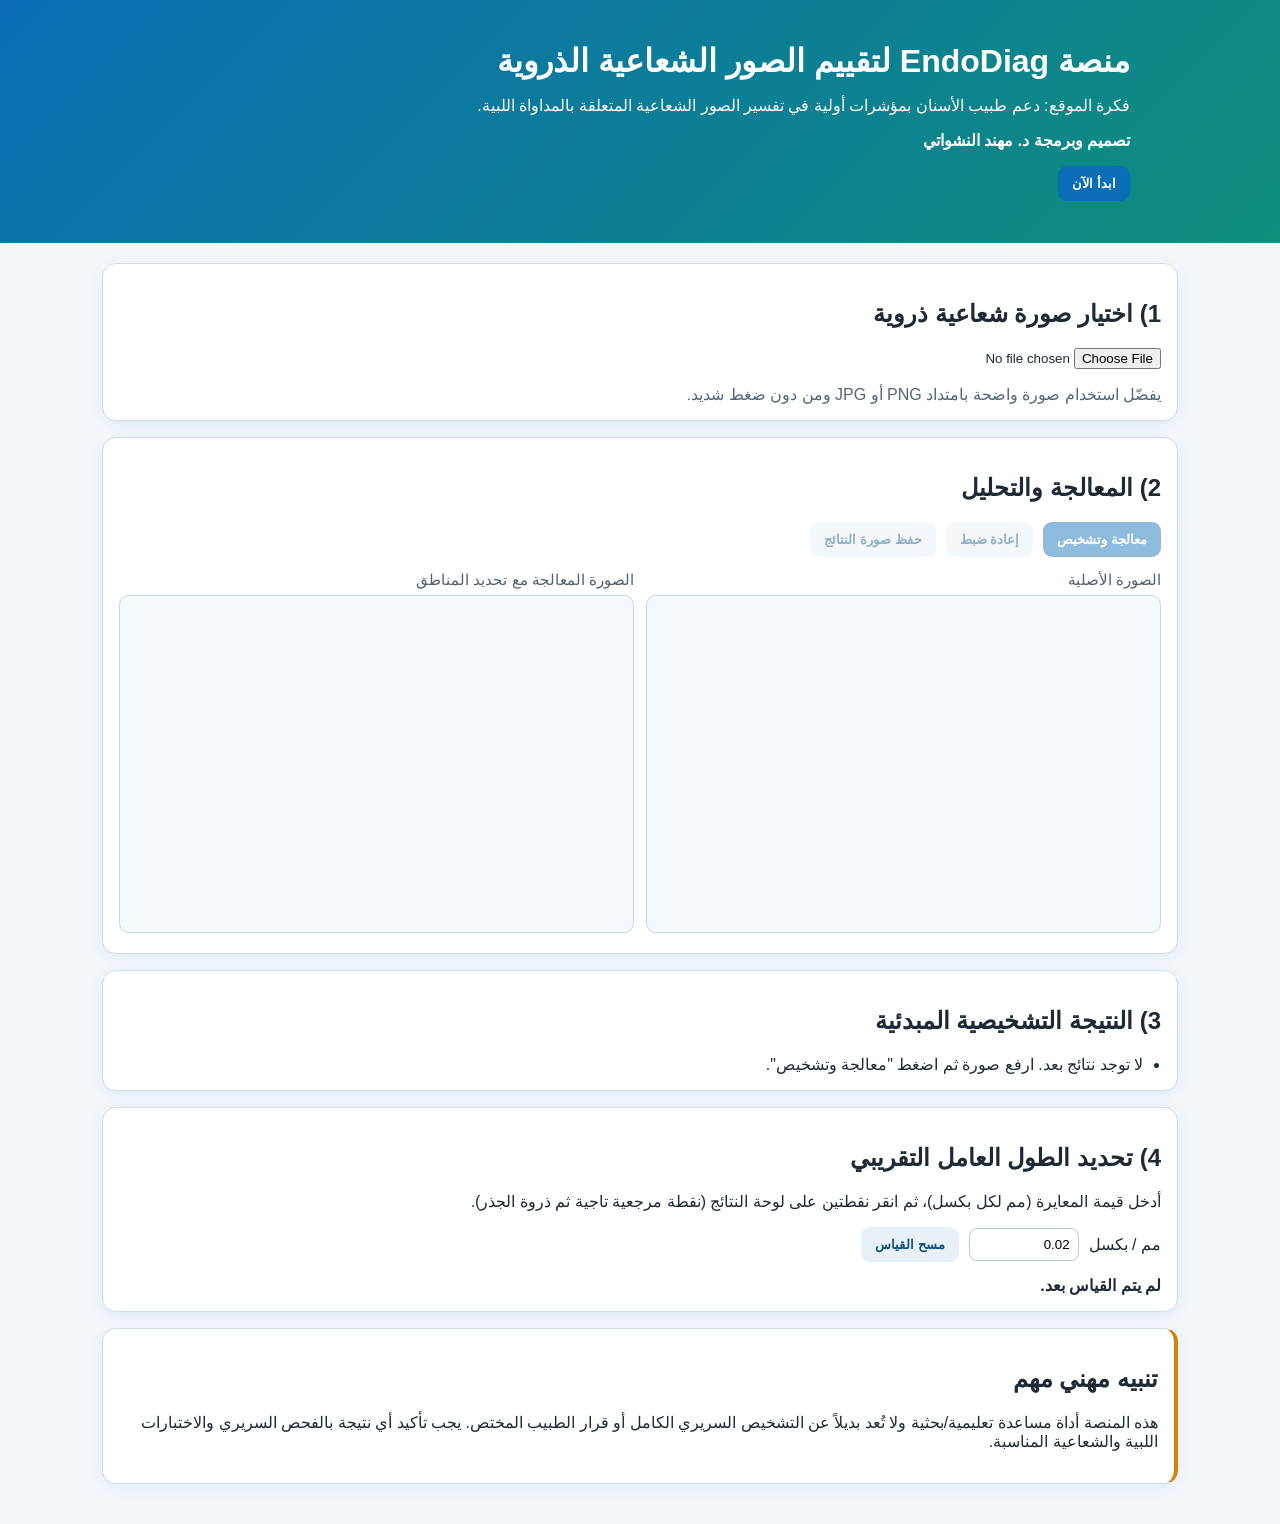
==== index.html @ b7d3419e "Build initial Arabic EndoDiag web interface Co-authored-by: Mohanad-AlNa <268337521+Mohanad-AlNa@use" ====
<!doctype html>
<html lang="ar" dir="rtl">
  <head>
    <meta charset="UTF-8" />
    <meta name="viewport" content="width=device-width, initial-scale=1.0" />
    <title>EndoDiag | تشخيص صور المداواة اللبية</title>
    <link rel="stylesheet" href="./styles.css" />
  </head>
  <body>
    <header class="hero">
      <div class="hero-content">
        <h1>منصة EndoDiag لتقييم الصور الشعاعية الذروية</h1>
        <p>
          فكرة الموقع: دعم طبيب الأسنان بمؤشرات أولية في تفسير الصور الشعاعية
          المتعلقة بالمداواة اللبية.
        </p>
        <p class="credit">تصميم وبرمجة د. مهند النشواتي</p>
        <button id="startBtn" class="primary-btn">ابدأ الآن</button>
      </div>
    </header>

    <main id="workspace" class="workspace">
      <section class="card">
        <h2>1) اختيار صورة شعاعية ذروية</h2>
        <input id="imageInput" type="file" accept="image/*" />
        <p class="hint">
          يفضّل استخدام صورة واضحة بامتداد PNG أو JPG ومن دون ضغط شديد.
        </p>
      </section>

      <section class="card">
        <h2>2) المعالجة والتحليل</h2>
        <div class="actions">
          <button id="analyzeBtn" class="primary-btn" disabled>معالجة وتشخيص</button>
          <button id="resetBtn" class="secondary-btn" disabled>إعادة ضبط</button>
          <button id="exportBtn" class="secondary-btn" disabled>حفظ صورة النتائج</button>
        </div>
        <div class="canvas-grid">
          <figure>
            <figcaption>الصورة الأصلية</figcaption>
            <canvas id="sourceCanvas" width="640" height="420"></canvas>
          </figure>
          <figure>
            <figcaption>الصورة المعالجة مع تحديد المناطق</figcaption>
            <canvas id="resultCanvas" width="640" height="420"></canvas>
          </figure>
        </div>
      </section>

      <section class="card">
        <h2>3) النتيجة التشخيصية المبدئية</h2>
        <ul id="diagnosisList" class="diagnosis-list">
          <li>لا توجد نتائج بعد. ارفع صورة ثم اضغط "معالجة وتشخيص".</li>
        </ul>
      </section>

      <section class="card">
        <h2>4) تحديد الطول العامل التقريبي</h2>
        <p>
          أدخل قيمة المعايرة (مم لكل بكسل)، ثم انقر نقطتين على لوحة النتائج
          (نقطة مرجعية تاجية ثم ذروة الجذر).
        </p>
        <div class="measure-row">
          <label for="mmPerPixel">مم / بكسل</label>
          <input id="mmPerPixel" type="number" min="0.001" step="0.001" value="0.02" />
          <button id="clearMeasureBtn" class="secondary-btn">مسح القياس</button>
        </div>
        <p id="workLengthOutput" class="work-length">لم يتم القياس بعد.</p>
      </section>

      <section class="card disclaimer">
        <h2>تنبيه مهني مهم</h2>
        <p>
          هذه المنصة أداة مساعدة تعليمية/بحثية ولا تُعد بديلاً عن التشخيص السريري
          الكامل أو قرار الطبيب المختص. يجب تأكيد أي نتيجة بالفحص السريري
          والاختبارات اللبية والشعاعية المناسبة.
        </p>
      </section>
    </main>

    <script src="./app.js"></script>
  </body>
</html>
---- styles.css ----
:root {
  color-scheme: light;
  --bg: #f3f7fb;
  --card: #ffffff;
  --primary: #0a6db5;
  --primary-dark: #055089;
  --border: #d3deea;
  --text: #1d2a36;
  --danger: #d53232;
  --warn: #d98007;
  --ok: #1f8a3a;
}

* {
  box-sizing: border-box;
}

body {
  margin: 0;
  font-family: "Segoe UI", Tahoma, Arial, sans-serif;
  background: var(--bg);
  color: var(--text);
}

.hero {
  background: linear-gradient(135deg, #0a6db5, #0f8e7a);
  color: #fff;
  padding: 42px 20px;
}

.hero-content {
  max-width: 980px;
  margin: 0 auto;
}

.hero h1 {
  margin: 0 0 10px;
}

.credit {
  font-weight: 600;
}

.workspace {
  max-width: 1100px;
  margin: 20px auto 40px;
  padding: 0 12px;
  display: grid;
  gap: 16px;
}

.card {
  background: var(--card);
  border: 1px solid var(--border);
  border-radius: 14px;
  padding: 16px;
  box-shadow: 0 4px 14px rgba(10, 109, 181, 0.08);
}

.actions {
  display: flex;
  gap: 10px;
  flex-wrap: wrap;
  margin-bottom: 14px;
}

button {
  border: none;
  border-radius: 9px;
  padding: 10px 14px;
  font-weight: 600;
  cursor: pointer;
}

button:disabled {
  opacity: 0.45;
  cursor: not-allowed;
}

.primary-btn {
  background: var(--primary);
  color: #fff;
}

.primary-btn:hover:not(:disabled) {
  background: var(--primary-dark);
}

.secondary-btn {
  background: #e9f1f8;
  color: #0d4f7f;
}

.canvas-grid {
  display: grid;
  gap: 12px;
  grid-template-columns: repeat(auto-fit, minmax(280px, 1fr));
}

figure {
  margin: 0;
}

figcaption {
  margin-bottom: 6px;
  font-size: 0.95rem;
  color: #4f6070;
}

canvas {
  width: 100%;
  border: 1px solid #c6d6e6;
  border-radius: 10px;
  background: #f7fafc;
}

.diagnosis-list {
  margin: 0;
  padding-inline-start: 18px;
  display: grid;
  gap: 8px;
}

.diagnosis-list li.alert {
  color: var(--danger);
}

.diagnosis-list li.warn {
  color: var(--warn);
}

.diagnosis-list li.ok {
  color: var(--ok);
}

.measure-row {
  display: flex;
  flex-wrap: wrap;
  gap: 10px;
  align-items: center;
}

.measure-row input {
  width: 110px;
  padding: 8px;
  border: 1px solid #b7c9dc;
  border-radius: 8px;
}

.work-length {
  margin: 14px 0 0;
  font-weight: 600;
}

.hint {
  color: #546779;
  margin-bottom: 0;
}

.disclaimer {
  border-inline-start: 4px solid var(--warn);
}
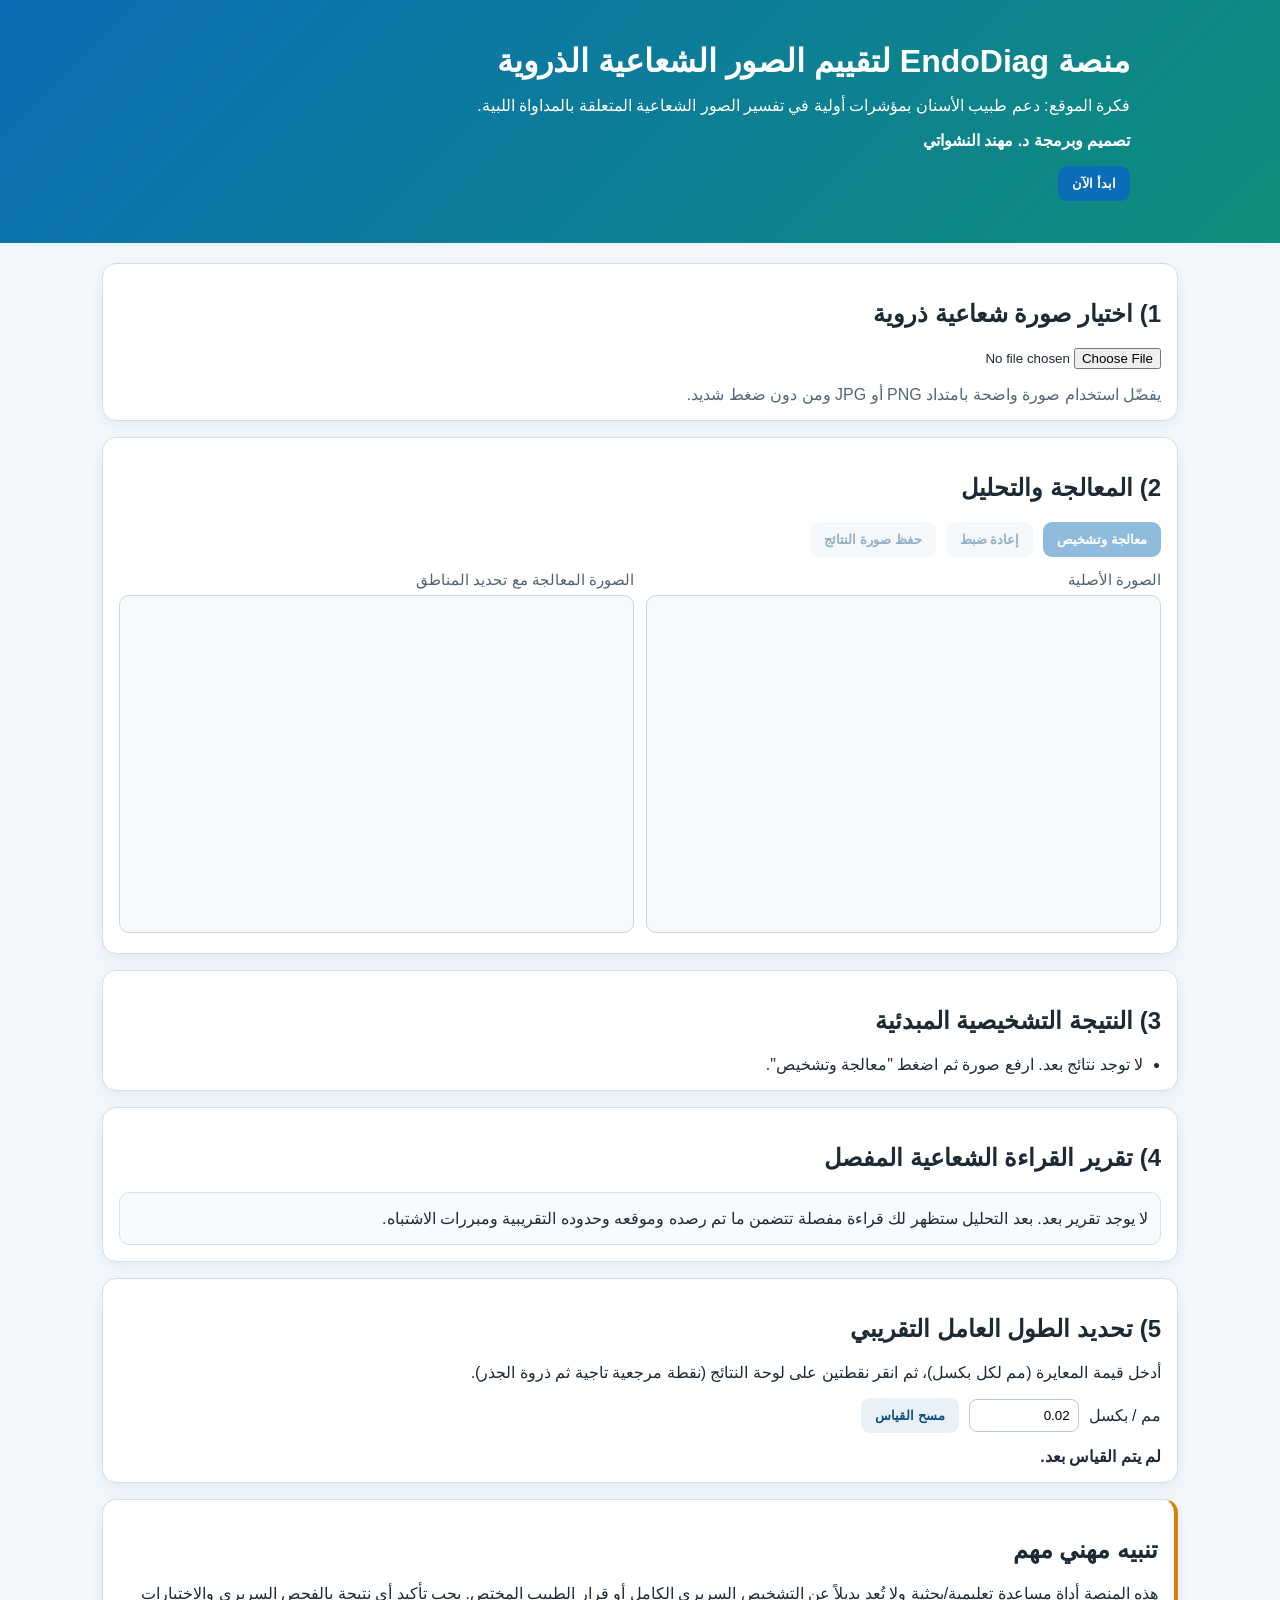
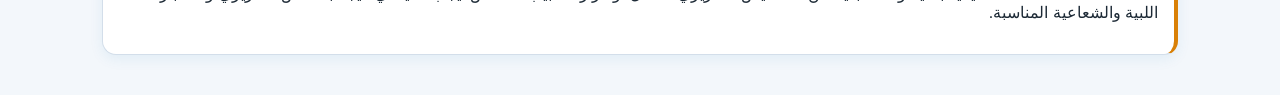
==== commit fdd23956: "Add detailed radiographic report and labeled findings Co-authored-by: Mohanad-AlNa <268337521+Mohana" ====
--- a/index.html
+++ b/index.html
@@ -55,7 +55,15 @@
       </section>
 
       <section class="card">
-        <h2>4) تحديد الطول العامل التقريبي</h2>
+        <h2>4) تقرير القراءة الشعاعية المفصل</h2>
+        <div id="reportBox" class="report-box">
+          لا يوجد تقرير بعد. بعد التحليل ستظهر لك قراءة مفصلة تتضمن ما تم رصده
+          وموقعه وحدوده التقريبية ومبررات الاشتباه.
+        </div>
+      </section>
+
+      <section class="card">
+        <h2>5) تحديد الطول العامل التقريبي</h2>
         <p>
           أدخل قيمة المعايرة (مم لكل بكسل)، ثم انقر نقطتين على لوحة النتائج
           (نقطة مرجعية تاجية ثم ذروة الجذر).
--- a/styles.css
+++ b/styles.css
@@ -133,6 +133,54 @@
   color: var(--ok);
 }
 
+.report-box {
+  border: 1px solid #d6e2ee;
+  border-radius: 10px;
+  padding: 12px;
+  background: #f8fbfe;
+  line-height: 1.7;
+}
+
+.report-summary {
+  margin: 0 0 8px;
+  font-weight: 700;
+}
+
+.report-findings {
+  margin: 0;
+  padding-inline-start: 18px;
+  display: grid;
+  gap: 8px;
+}
+
+.report-findings li {
+  background: #fff;
+  border: 1px solid #e2ecf5;
+  border-radius: 8px;
+  padding: 8px 10px;
+}
+
+.report-tag {
+  display: inline-block;
+  font-size: 0.82rem;
+  padding: 1px 8px;
+  border-radius: 999px;
+  margin-inline-end: 6px;
+  color: #fff;
+}
+
+.report-tag.alert {
+  background: var(--danger);
+}
+
+.report-tag.warn {
+  background: var(--warn);
+}
+
+.report-tag.ok {
+  background: var(--ok);
+}
+
 .measure-row {
   display: flex;
   flex-wrap: wrap;
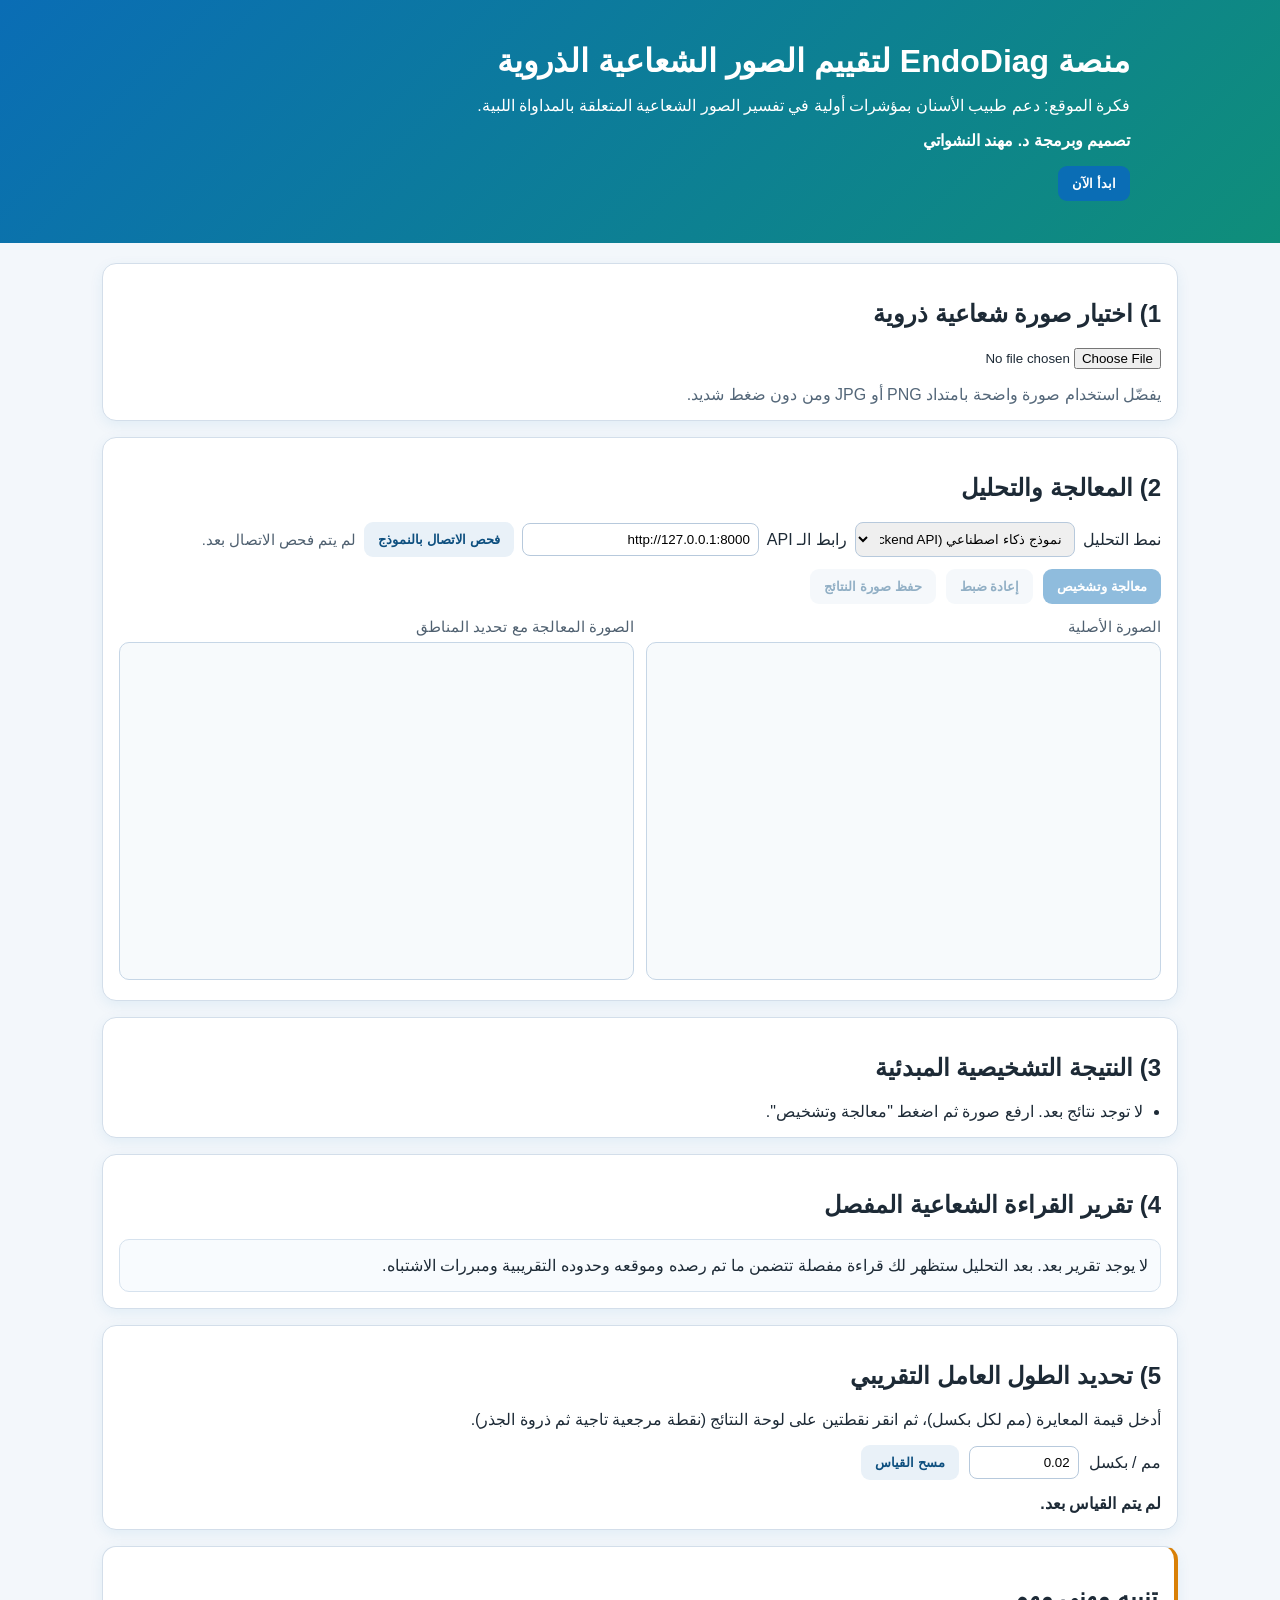
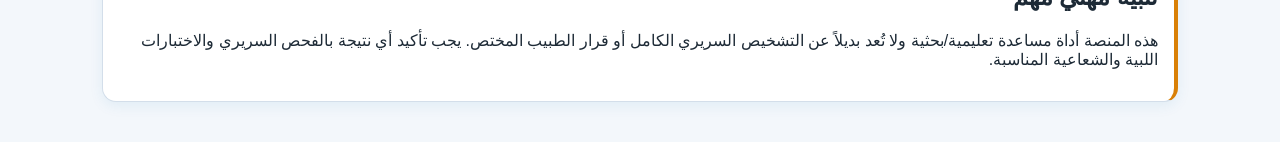
==== commit caa4b1f2: "Add AI backend and training pipeline scaffold Co-authored-by: Mohanad-AlNa <268337521+Mohanad-AlNa@u" ====
--- a/index.html
+++ b/index.html
@@ -30,6 +30,22 @@
 
       <section class="card">
         <h2>2) المعالجة والتحليل</h2>
+        <div class="mode-controls">
+          <label for="analysisMode">نمط التحليل</label>
+          <select id="analysisMode">
+            <option value="ai" selected>نموذج ذكاء اصطناعي (Backend API)</option>
+            <option value="heuristic">خوارزمية محلية تجريبية (أقل دقة)</option>
+          </select>
+          <label for="backendUrl">رابط الـ API</label>
+          <input
+            id="backendUrl"
+            type="text"
+            value="http://127.0.0.1:8000"
+            placeholder="http://127.0.0.1:8000"
+          />
+          <button id="checkApiBtn" class="secondary-btn">فحص الاتصال بالنموذج</button>
+          <span id="apiStatus" class="api-status">لم يتم فحص الاتصال بعد.</span>
+        </div>
         <div class="actions">
           <button id="analyzeBtn" class="primary-btn" disabled>معالجة وتشخيص</button>
           <button id="resetBtn" class="secondary-btn" disabled>إعادة ضبط</button>
--- a/styles.css
+++ b/styles.css
@@ -64,6 +64,38 @@
   margin-bottom: 14px;
 }
 
+.mode-controls {
+  display: grid;
+  grid-template-columns: auto minmax(180px, 220px) auto minmax(220px, 1fr) auto 1fr;
+  gap: 8px;
+  align-items: center;
+  margin-bottom: 12px;
+}
+
+.mode-controls select,
+.mode-controls input {
+  padding: 8px;
+  border: 1px solid #b7c9dc;
+  border-radius: 8px;
+}
+
+.api-status {
+  font-size: 0.92rem;
+  color: #4f6070;
+}
+
+.api-status.ok {
+  color: var(--ok);
+}
+
+.api-status.warn {
+  color: var(--warn);
+}
+
+.api-status.alert {
+  color: var(--danger);
+}
+
 button {
   border: none;
   border-radius: 9px;
@@ -208,3 +240,9 @@
 .disclaimer {
   border-inline-start: 4px solid var(--warn);
 }
+
+@media (max-width: 980px) {
+  .mode-controls {
+    grid-template-columns: 1fr;
+  }
+}
